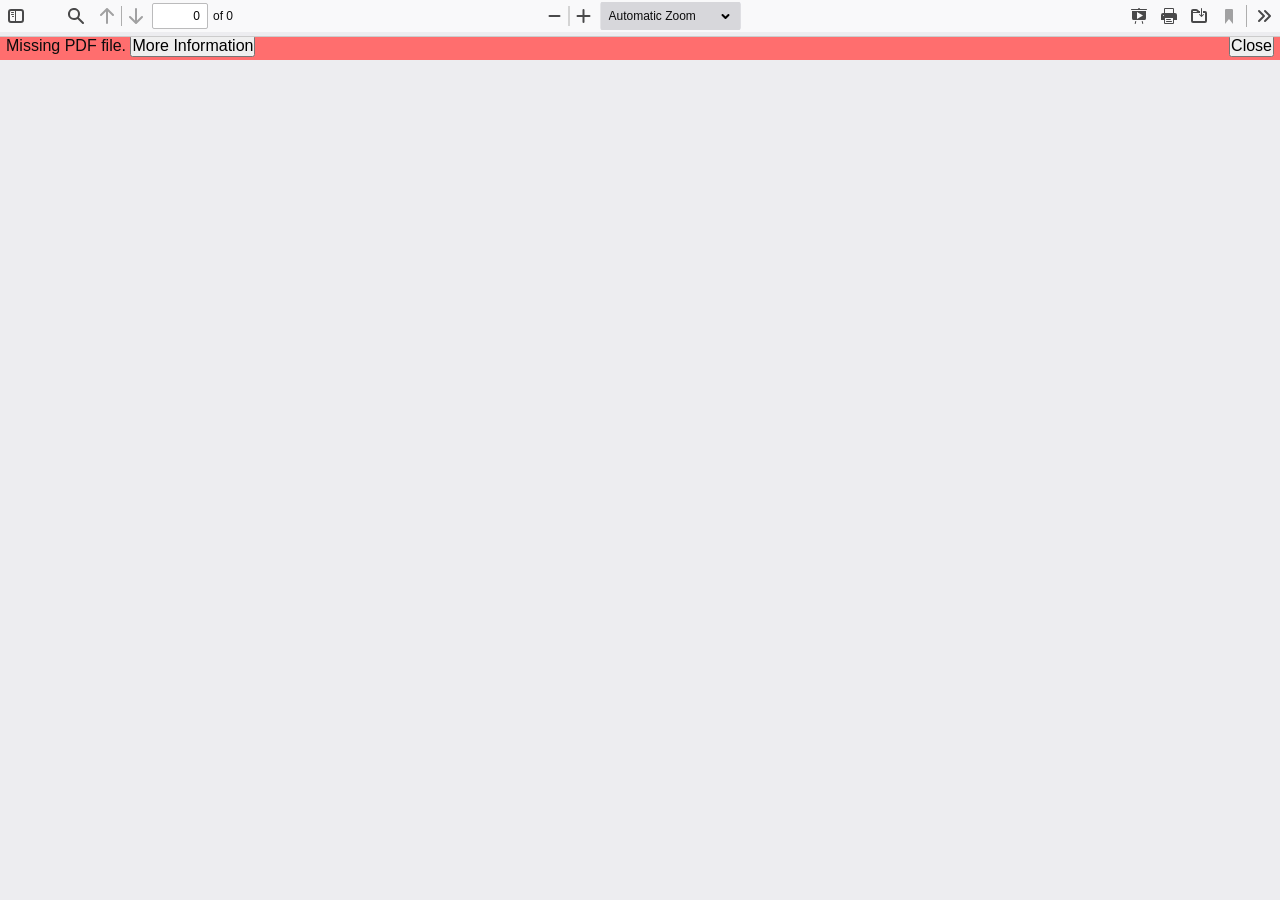
==== index.html @ fa7d8cda "deploy website" ====
﻿<!DOCTYPE html>
<!--
Copyright 2012 Mozilla Foundation

Licensed under the Apache License, Version 2.0 (the "License");
you may not use this file except in compliance with the License.
You may obtain a copy of the License at

    http://www.apache.org/licenses/LICENSE-2.0

Unless required by applicable law or agreed to in writing, software
distributed under the License is distributed on an "AS IS" BASIS,
WITHOUT WARRANTIES OR CONDITIONS OF ANY KIND, either express or implied.
See the License for the specific language governing permissions and
limitations under the License.

Adobe CMap resources are covered by their own copyright but the same license:

    Copyright 1990-2015 Adobe Systems Incorporated.

See https://github.com/adobe-type-tools/cmap-resources
-->
<html dir="ltr" mozdisallowselectionprint>
  <head>
    <meta charset="utf-8">
    <meta name="viewport" content="width=device-width, initial-scale=1, maximum-scale=1">
    <meta name="google" content="notranslate">
    <title>CV - Nikita Rusetskii</title>
  </head>
  <body style="height: 100%; width: 100%; overflow: hidden; margin:0px; background-color: rgb(82, 86, 89);">
    <iframe src="web/viewer.html" title="CV" frameBorder="0" style="position:absolute; left: 0; top: 0;" width="100%" height="100%">
  </body>
</html>
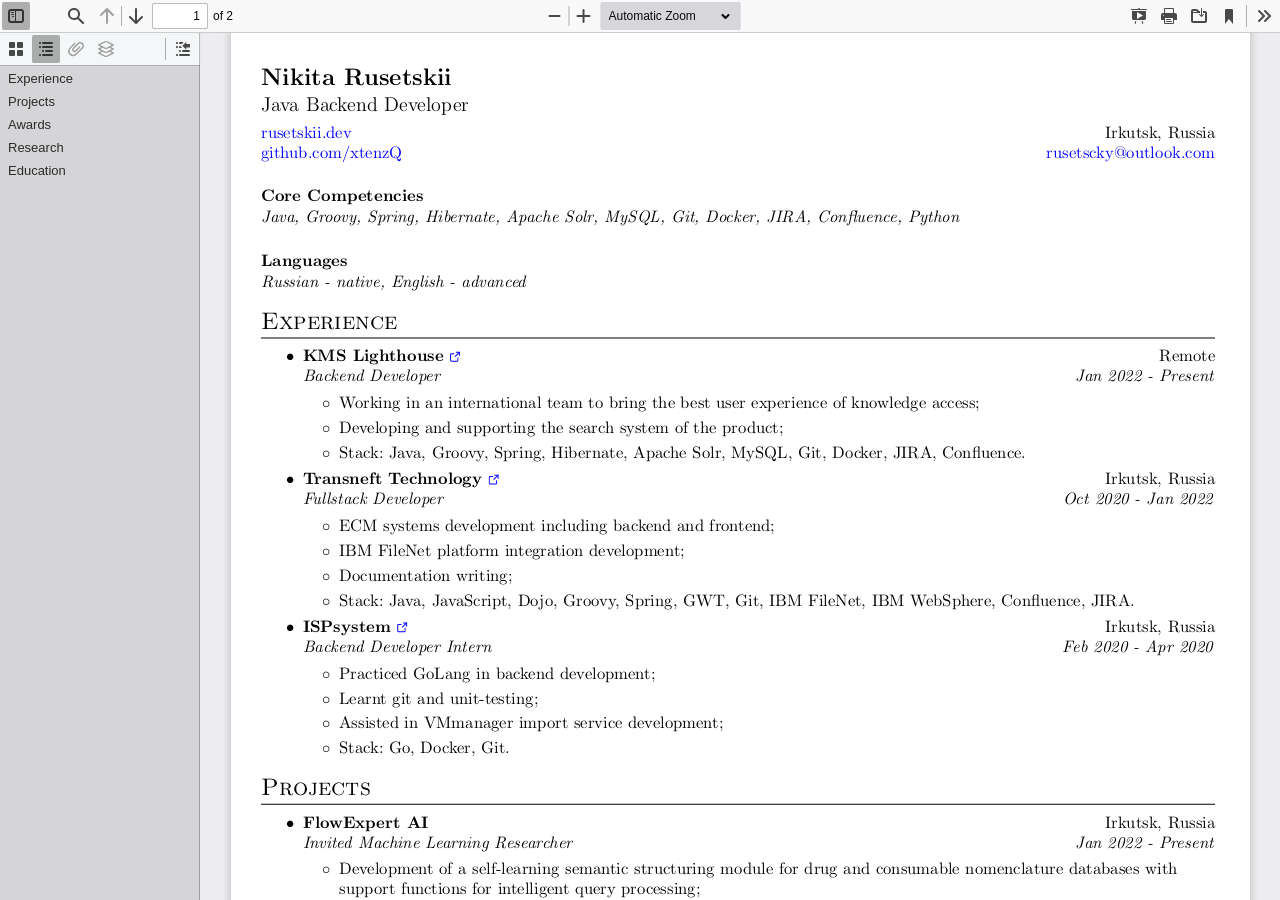
==== commit 34e9c7da: "deploy website" ====
--- a/index.html
+++ b/index.html
@@ -1,30 +1,10 @@
 ﻿<!DOCTYPE html>
-<!--
-Copyright 2012 Mozilla Foundation
-
-Licensed under the Apache License, Version 2.0 (the "License");
-you may not use this file except in compliance with the License.
-You may obtain a copy of the License at
-
-    http://www.apache.org/licenses/LICENSE-2.0
-
-Unless required by applicable law or agreed to in writing, software
-distributed under the License is distributed on an "AS IS" BASIS,
-WITHOUT WARRANTIES OR CONDITIONS OF ANY KIND, either express or implied.
-See the License for the specific language governing permissions and
-limitations under the License.
-
-Adobe CMap resources are covered by their own copyright but the same license:
-
-    Copyright 1990-2015 Adobe Systems Incorporated.
-
-See https://github.com/adobe-type-tools/cmap-resources
--->
 <html dir="ltr" mozdisallowselectionprint>
   <head>
     <meta charset="utf-8">
     <meta name="viewport" content="width=device-width, initial-scale=1, maximum-scale=1">
     <meta name="google" content="notranslate">
+    <link href="favicon.ico" rel="icon shortcut" type="image/png">
     <title>CV - Nikita Rusetskii</title>
   </head>
   <body style="height: 100%; width: 100%; overflow: hidden; margin:0px; background-color: rgb(82, 86, 89);">
